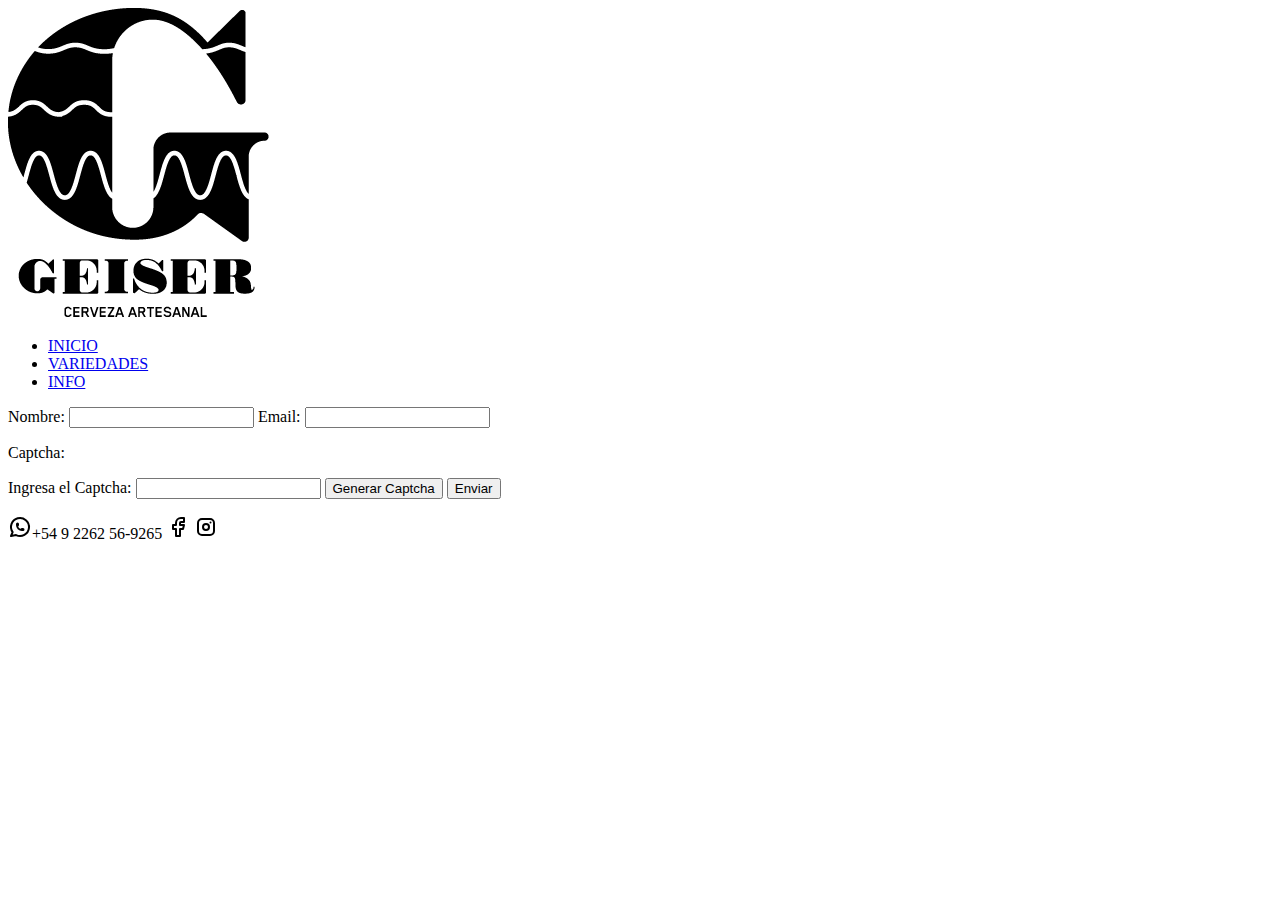
==== login.html @ 534572d6 "Agregue paginas e imagenes" ====
<!DOCTYPE html>
<html lang="en">
<!DOCTYPE html>
<html lang="en">
<head>
    <meta charset="UTF-8">
    <meta name="viewport" content="width=device-width, initial-scale=1.0">
    <title>Geiser Cerveza Artesanal</title>
    <link rel="stylesheet" href="css/estilo.css" type="text/css"/>
</head>
<body>
    <header>
        <div>
            <img class="logo" src="/img-icon/logo blanco y negro-02.png" alt="Icono">
        </div>
        <nav>
            <ul class="content-nav">
                <li><a class="barra" href="index.html">INICIO</a></li>
                <li><a class="barra" href="variedades.html">VARIEDADES</a></li>
                <li><a class="barra" href="info.html">INFO</a></li>
            </ul>
        </nav>
    </header>

    <div>
        <form id="formulario" class="form1">
            <label for="nombre">Nombre:</label>
            <input type="text" id="nombre" name="nombre" required>
    
            <label for="email">Email:</label>
            <input type="email" id="email" name="email" required>
            <p>Captcha: <span id="captcha"></span></p>
            <label for="captcha_input">Ingresa el Captcha:</label>
            <input type="text" name="captcha_input" id="captcha_input" required>

            <button type="button" id="generar_captcha">Generar Captcha</button>

            <button type="submit">Enviar</button>
            <p class="err" id="err"></p>
        </form>
    </div>

    <footer>
        <div class="redes">
            <a class="numero"><img src="/img-icon/whatsapp.svg" alt="icono-whatsapp">+54 9 2262 56-9265</a>
            <a class="icono-redes" href="https://www.facebook.com/geiser.cervezaartesanal" target="_blank"><img src="/img-icon/facebook.svg" alt="icono-facebook"></a>
            <a class="icono-redes" href="https://www.instagram.com/cervezageiser/" target="_blank"><img src="/img-icon/instagram.svg" alt="icono-instagram"></a>
        </div>
    </footer>

    <script src="js/form.js"></script>
    
</body>
</html>
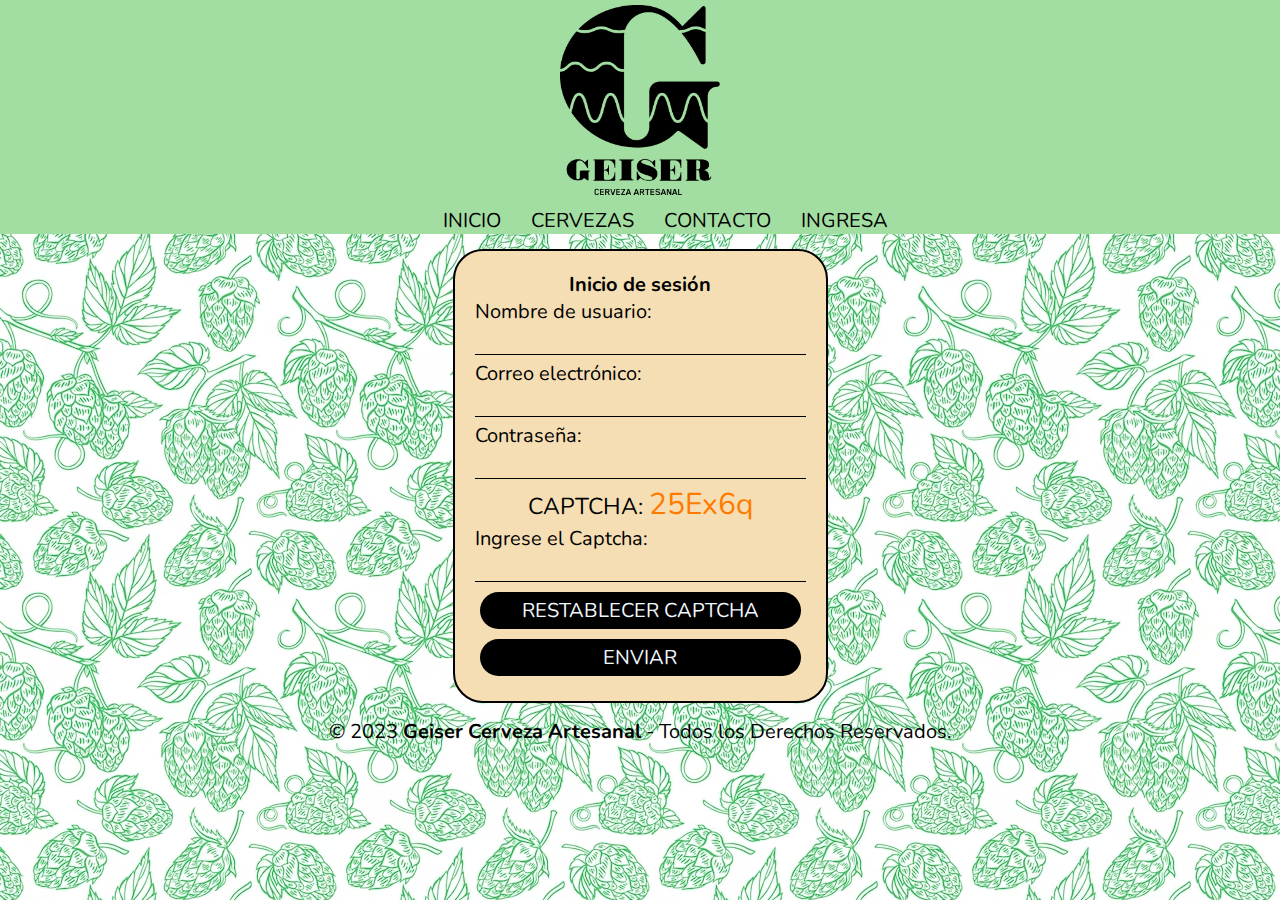
==== commit 4c7da959: "Actualizacion del sitio" ====
--- a/login.html
+++ b/login.html
@@ -6,49 +6,55 @@
     <meta charset="UTF-8">
     <meta name="viewport" content="width=device-width, initial-scale=1.0">
     <title>Geiser Cerveza Artesanal</title>
-    <link rel="stylesheet" href="css/estilo.css" type="text/css"/>
+    <link rel="stylesheet" href="css/style.css" type="text/css"/>
+    <link rel="icon" href="./img-icon/icono-web.png">
+    <link rel="preconnect" href="https://fonts.googleapis.com">
+    <link rel="preconnect" href="https://fonts.gstatic.com" crossorigin>
+    <link href="https://fonts.googleapis.com/css2?family=Nunito:wght@500&display=swap" rel="stylesheet">
 </head>
 <body>
     <header>
         <div>
-            <img class="logo" src="/img-icon/logo blanco y negro-02.png" alt="Icono">
+            <a href="index.html"><img class="logo" src="./img-icon/logo blanco y negro-02.png" alt="Icono"></a>
         </div>
         <nav>
             <ul class="content-nav">
                 <li><a class="barra" href="index.html">INICIO</a></li>
-                <li><a class="barra" href="variedades.html">VARIEDADES</a></li>
-                <li><a class="barra" href="info.html">INFO</a></li>
+                <li><a class="barra" href="cervezas.html">CERVEZAS</a></li>
+                <li><a class="barra" href="contacto.html">CONTACTO</a></li>
+                <li><a class="barra" href="login.html">INGRESA</a></li>
             </ul>
         </nav>
     </header>
 
-    <div>
+    <div class="form"> 
         <form id="formulario" class="form1">
-            <label for="nombre">Nombre:</label>
+            <h2>Inicio de sesión</h2>
+            <label for="nombre">Nombre de usuario:</label>
             <input type="text" id="nombre" name="nombre" required>
     
-            <label for="email">Email:</label>
-            <input type="email" id="email" name="email" required>
-            <p>Captcha: <span id="captcha"></span></p>
-            <label for="captcha_input">Ingresa el Captcha:</label>
+            <label for="e-mail">Correo electrónico:</label>
+            <input type="email" name="e-mail" id="e-mail" required>
+    
+            <label for="password">Contraseña:</label>
+            <input type="password" id="password" name="password" required>
+    
+            <p class="captcha_text">CAPTCHA: <span id="captcha"></span></p>
+            <label for="captcha_input">Ingrese el Captcha:</label>
             <input type="text" name="captcha_input" id="captcha_input" required>
-
-            <button type="button" id="generar_captcha">Generar Captcha</button>
-
-            <button type="submit">Enviar</button>
+    
+            <button type="button" id="generar_captcha">Restablecer Captcha</button>
+            <button type="submit" id="send">Enviar</button>
             <p class="err" id="err"></p>
         </form>
-    </div>
-
+    </div> 
     <footer>
-        <div class="redes">
-            <a class="numero"><img src="/img-icon/whatsapp.svg" alt="icono-whatsapp">+54 9 2262 56-9265</a>
-            <a class="icono-redes" href="https://www.facebook.com/geiser.cervezaartesanal" target="_blank"><img src="/img-icon/facebook.svg" alt="icono-facebook"></a>
-            <a class="icono-redes" href="https://www.instagram.com/cervezageiser/" target="_blank"><img src="/img-icon/instagram.svg" alt="icono-instagram"></a>
+        <div>
+            <small>&copy; 2023 <b>Geiser Cerveza Artesanal</b> - Todos los Derechos Reservados.</small>
         </div>
     </footer>
 
-    <script src="js/form.js"></script>
+    <script src="js/sricpt.js"></script>
     
 </body>
 </html>--- a/css/style.css
+++ b/css/style.css
@@ -0,0 +1,234 @@
+/*Reseteamos  los estilos predeterminados de HTML y CSS*/
+*{
+    box-sizing: border-box;
+    margin: 0;
+    padding: 0;
+    font-size: 20px;
+    font-family: 'Nunito', sans-serif;
+}
+/*Fondo de la pagina*/
+body{
+    background-image: url('../img-icon/fondo.avif');
+}
+/*Estilo del header y barra de navegacion*/
+header{
+    background-color: rgb(162, 221, 162);
+    display: flex;
+    align-items: center;
+    flex-direction: column;
+    backface-visibility: visible;
+}
+header div .logo{
+    padding: 5px;
+    cursor: pointer;
+    transition: all 0.3s;
+}
+header div .logo:hover{
+    transform: scale(1.1);
+}
+.logo{
+    height: 200px;
+}
+.content-nav{
+    display: flex;
+    flex-direction: row;
+    gap: 30px;
+    list-style: none;
+    align-items: center;
+    padding-left: 50px;
+}
+header .content-nav li{
+    transition: all 0.2s;
+}
+header .content-nav li:hover{
+    transform: scale(1.1);
+}
+.barra{
+    text-decoration: none;
+    color: black;
+}
+/*Estilo de la seccion de historia 
+de la cerveceria*/
+.historia{
+    gap: 20px;
+    padding: 20px;
+    display: flex;
+    flex-direction: row;
+    justify-content: center;
+}
+.texto-historia{
+    font-size: 20px;
+    background: rgba(245, 222, 179, 0.90);
+    width: 400px;
+    border-radius: 10px;
+}
+.img-cerveza{
+    border-radius: 10px;
+    height: 500px;
+}
+.tipografia-dif{
+    text-align: center;
+    font-size: 22px;
+    font-family: 'Caveat', cursive;
+}
+.estilo-dif{
+    text-align: center;
+    font-weight: bold;
+    color: rgb(255, 123, 0);
+}
+/*Estilo footer*/
+footer div {
+    text-align: center;
+}
+/*Estilo de cervezas*/
+table{
+    background: rgb(245, 222, 179);
+    margin: 2% auto;
+    width: 50%;
+    border: none;
+    border-radius: 10px;
+}     
+th{
+    border: none;
+    font-size: 25px;
+    font-family: 'Gill Sans', 'Gill Sans MT', Calibri, 'Trebuchet MS', sans-serif;
+}
+td{
+    border: none;
+    padding: 10px;
+    font-size: 25px;
+    font-family: 'Gill Sans', 'Gill Sans MT', Calibri, 'Trebuchet MS', sans-serif;
+}
+.ibus-alc{
+    display: flex;
+    flex-direction: row;
+    justify-content: center;
+    text-align: center;
+    font-weight: bold;
+}
+.ibus-alc ul{
+    display: flex;
+    flex-direction: row;
+    list-style: none;
+    gap: 10px;
+}
+.img-td{
+    border-radius: 10px;
+    box-shadow: 0px 4px 6px rgba(0, 0, 0, 0.5);
+    width: 175px;
+    transition: all 0.3s;
+}
+.img-td:hover{
+    transform: scale(1.1)
+}
+/*Estilo del contacto*/
+.contenedor-contacto{
+    display: flex;
+    justify-content: center;
+    width: 50%;
+    margin: 1% auto;
+    padding: 20px;
+    gap: 30px;
+    background: rgb(245, 222, 179);
+    border-radius: 30px;
+    border: 2px solid black;
+}
+.contacto-form form input,
+.contacto-form form textarea,
+.contacto-form form button,
+.contacto-form form select{
+    width: 100%;
+    padding: 5px;
+    border: none;
+    background: none;
+    border-bottom: 1px solid black;
+    outline: none;
+}
+.contacto-form form textarea{
+    resize: none;
+}
+.contacto-form form button{
+    background-color: black;
+    color: aliceblue;
+    border: 0;
+    text-transform: uppercase;
+    padding: 5px;
+    border-radius: 30px;
+}
+.contacto-form form button{
+    transition: all 0.3s;
+    cursor: pointer;
+}
+.contacto-form form button:hover{
+    transform: scale(1.03);
+}
+.contacto-info {
+    width: 220px;
+    display: flex;
+    flex-direction: column;
+    padding: 0.1em 0;
+}
+.contacto-info a{
+    display: flex;
+    align-items: center;
+    padding: 2px 0;
+}
+.icono-redes{
+    width: 0%;
+    transition: all 0.3s;
+}
+.icono-redes:hover{
+    transform: scale(1.2);
+}
+/*Estilo de login.html*/
+.form{
+    display: flex;
+    justify-content: center;
+    margin-top: 1% auto;
+    padding: 15px;
+}
+.form1{
+    background-color: rgb(245, 222, 179);
+    display: flex;
+    flex-direction: column;
+    width: 30%;
+    padding: 20px;
+    font-size: 22px;
+    border-radius: 30px;
+    border: 2px solid black;
+}
+.form1 h2{
+    text-align: center;
+}
+#generar_captcha, #send{
+    background-color: black;
+    color: aliceblue;
+    border: 0;
+    text-transform: uppercase;
+    padding: 5px;
+    border-radius: 30px;
+    margin: 5px;
+    cursor: pointer;
+    transition: all 0.3s;
+}
+#generar_captcha:hover, #send:hover{
+    transform: scale(1.03);
+}
+.captcha_text{
+    text-align: center;
+    font-size: 23px;
+}
+#captcha{
+    color: rgb(255, 123, 0);
+    font-size: 30px;
+}
+#nombre, #e-mail, #password, #captcha_input{
+    padding: 10px;
+    height: 30px;
+    font-size: 18px;
+    margin-bottom: 5px;
+    border: none;
+    background: none;
+    border-bottom: 1px solid black;
+    outline: none;
+}